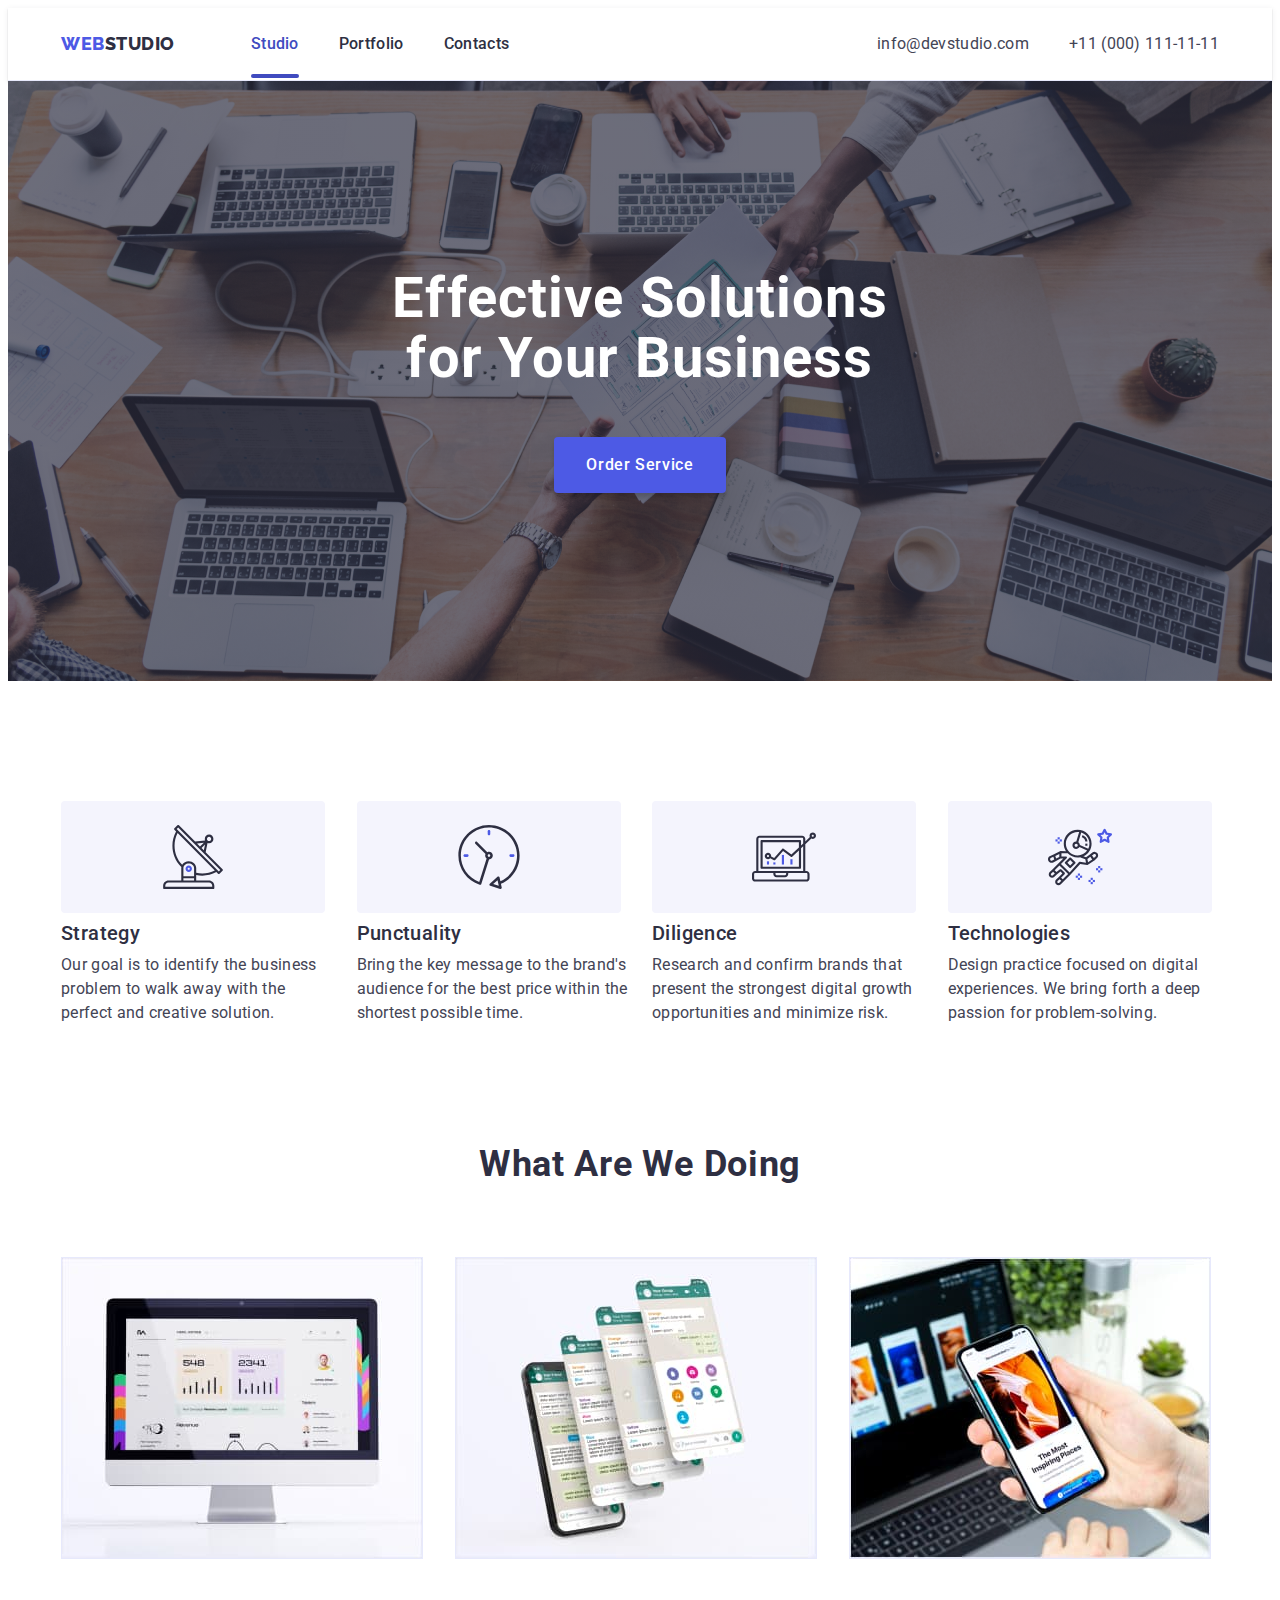
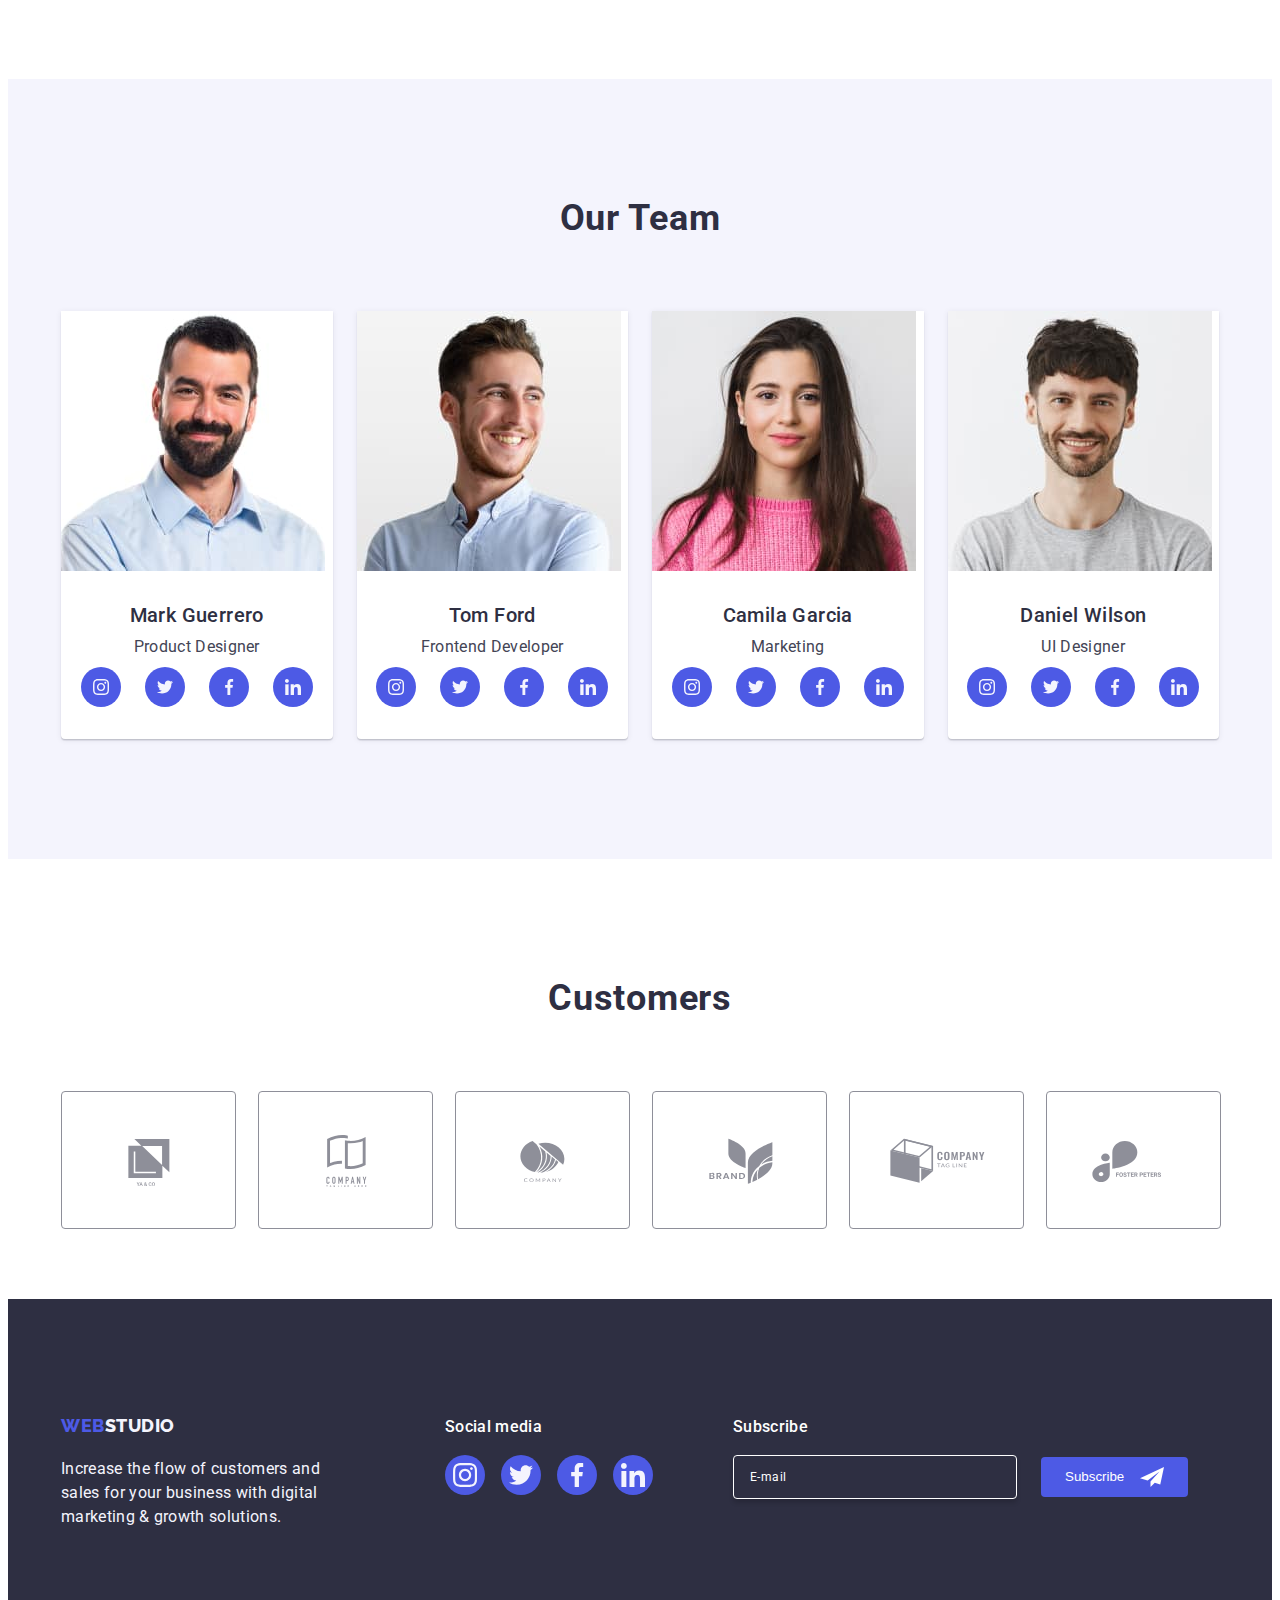
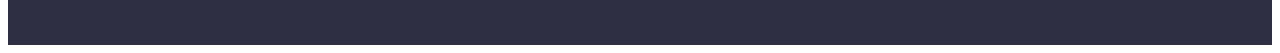
==== index.html @ 9e403530 "correct error" ====
<!DOCTYPE html>
<html lang="en">

<head>
  <meta charset="UTF-8" />
  <meta name="viewport" content="width=device-width, initial-scale=1.0" />
  <title>GOIT homework</title>
  <link rel="preconnect" href="https://fonts.googleapis.com" />
  <link rel="preconnect" href="https://fonts.gstatic.com" crossorigin />
  <link href="https://fonts.googleapis.com/css2?family=Raleway:wght@800&family=Roboto:wght@400;500;700;900&display=swap"
    rel="stylesheet" />
  <link rel="stylesheet" href="https://cdnjs.cloudflare.com/ajax/libs/modern-normalize/2.0.0/modern-normalize.min.css"
    integrity="sha512-4xo8blKMVCiXpTaLzQSLSw3KFOVPWhm/TRtuPVc4WG6kUgjH6J03IBuG7JZPkcWMxJ5huwaBpOpnwYElP/m6wg=="
    crossorigin="anonymous" referrerpolicy="no-referrer" />
  <link rel="stylesheet" href="./css/styles.css" />
</head>

<body>
  <!-- header -->

  <header class="header">
    <div class="container header-container">
      <nav class="nav">
        <a class="link logo" href="./index.html">Web<span class="logo-two">Studio</span></a>
        <ul class="list nav-list">
          <li class="nav-list-item">
            <a class="link list-position position-line color-studio" href="./index.html">Studio</a>
          </li>

          <li class="nav-list-item">
            <a class="link list-position" href="./portfolio.html">Portfolio</a>
          </li>

          <li class="nav-list-item">
            <a class="link list-position" href="">Contacts</a>
          </li>
        </ul>
      </nav>

      <!-- phone,email -->

      <address class="addr">
        <ul class="list addr-list">
          <li class="address-item">
            <a class="link address-link" href="mailto:info@devstudio.com">info@devstudio.com</a>
          </li>
          <li class="address-item">
            <a class="link address-link" href="tel:+110001111111">+11 (000) 111-11-11</a>
          </li>
        </ul>
      </address>
    </div>
  </header>

  <!-- Hero  -->

  <main>
    <section class="section-hero">
      <div class="container container-hero">
        <h1 class="hero-title">Effective Solutions for Your Business</h1>
        <button class="hero-btn" type="button" data-modal-open>Order Service</button>
      </div>
    </section>

    <!-- Effective  -->

    <section class="section-effective">
      <div class="container">
        <h2 class="visually-hidden">advantages</h2>
        <ul class="list list-effective">
          <li class="effective-item">
            <div class="icon-effective-wrap">
              <svg class="svg-section-effective" width="64" height="64">
                <use href="./images/icons.svg#icon-antenna"></use>
              </svg>
            </div>

            <h3 class="effective-list-title">Strategy</h3>
            <p class="effective-list-dscr">
              Our goal is to identify the business problem to walk away with the perfect and creative solution.
            </p>
          </li>
          <li class="effective-item">
            <div class="icon-effective-wrap">
              <svg class="svg-section-effective" width="64" height="64">
                <use href="./images/icons.svg#icon-clock"></use>
              </svg>
            </div>

            <h3 class="effective-list-title">Punctuality</h3>
            <p class="effective-list-dscr">
              Bring the key message to the brand's audience for the best price within the shortest possible time.
            </p>
          </li>
          <li class="effective-item">
            <div class="icon-effective-wrap">
              <svg class="svg-section-effective" width="64" height="64">
                <use href="./images/icons.svg#icon-diagram"></use>
              </svg>
            </div>
            <h3 class="effective-list-title">Diligence</h3>
            <p class="effective-list-dscr">
              Research and confirm brands that present the strongest digital growth opportunities and minimize risk.
            </p>
          </li>
          <li class="effective-item">
            <div class="icon-effective-wrap">
              <svg class="svg-section-effective" width="64" height="64">
                <use href="./images/icons.svg#icon-astronaut"></use>
              </svg>
            </div>
            <h3 class="effective-list-title">Technologies</h3>
            <p class="effective-list-dscr">
              Design practice focused on digital experiences. We bring forth a deep passion for problem-solving.
            </p>
          </li>
        </ul>
      </div>
    </section>

    <!-- Advantages -->

    <section class="section-advantages">
      <div class="container">
        <h2 class="advantages-title">What are we doing</h2>
        <ul class="list list-advantages">
          <li class="advantages-list-item">
            <img class="adventages-list-img" src="./images/themostinspringplaces.jpg" alt="the most inspring places"
              width="360" height="300" />
          </li>
          <li class="advantages-list-item">
            <img class="adventages-list-img" src="./images/mobile.jpg" alt="mobile version of the site" width="360"
              height="300" />
          </li>
          <li class="advantages-list-item">
            <img class="adventages-list-img" src="./images/unique-design.jpg" alt="unique design" width="360"
              height="300" />
          </li>
        </ul>
      </div>
    </section>

    <!-- Our Team -->

    <section class="section-team">

      <div class="container">
        <h2 class="team-title">Our Team</h2>
        <ul class="list list-team">
          <li class="team-list-item">
            <img class="team-list-img" src="./images/designer.jpg" alt="Mark Guerrero Product Designer" width="264"
              height="260" />

            <div class="team-name">
              <h3 class="team-list-subtitle">Mark Guerrero</h3>
              <p class="team-list-text">Product Designer</p>

              <ul class="icon-team">
                <li class="icon-link">
                  <a href="#" class="link link-svg">
                    <svg class="icon-team-svg" width="16" height="16">
                      <use href="./images/icons.svg#icon-instagram"></use>
                    </svg>
                  </a>
                </li>
                <li class="icon-link ">
                  <a href="#" class="link link-svg">
                    <svg class="icon-team-svg" width="16" height="16">
                      <use href="./images/icons.svg#icon-twitter"></use>
                    </svg>
                  </a>
                </li>
                <li class="icon-link ">
                  <a href="#" class="link link-svg">
                    <svg class="icon-team-svg" width="16" height="16">
                      <use href="./images/icons.svg#icon-facebook"></use>
                    </svg>
                  </a>
                </li>
                <li class="icon-link ">
                  <a href="#" class="link link-svg">
                    <svg class="icon-team-svg" width="16" height="16">
                      <use href="./images/icons.svg#icon-linkedin"></use>
                    </svg>
                  </a>
                </li>
              </ul>

            </div>

          </li>
          <li class="team-list-item">
            <img class="team-list-img" src="./images/deweloper.jpg" alt="Tom Ford Frontend Developer" width="264"
              height="260" />

            <div class="team-name">
              <h3 class="team-list-subtitle">Tom Ford</h3>
              <p class="team-list-text">Frontend Developer</p>
              <ul class="icon-team">
                <li class="icon-link">
                  <a href="#" class="link link-svg">
                    <svg class="icon-team-svg" width="16" height="16">
                      <use href="./images/icons.svg#icon-instagram"></use>
                    </svg>
                  </a>
                </li>
                <li class="icon-link">
                  <a href="#" class="link link-svg">
                    <svg class="icon-team-svg" width="16" height="16">
                      <use href="./images/icons.svg#icon-twitter"></use>
                    </svg>
                  </a>
                </li>
                <li class="icon-link">
                  <a href="#" class="link link-svg">
                    <svg class="icon-team-svg" width="16" height="16">
                      <use href="./images/icons.svg#icon-facebook"></use>
                    </svg>
                  </a>
                </li>
                <li class="icon-link">
                  <a href="#" class="link link-svg">
                    <svg class="icon-team-svg" width="16" height="16">
                      <use href="./images/icons.svg#icon-linkedin"></use>
                    </svg>
                  </a>
                </li>
              </ul>

            </div>
          </li>
          <li class="team-list-item">
            <img class="team-list-img" src="./images/marketing.jpg" alt="Camila Garcia Marketing" width="264"
              height="260" />
            <div class="team-name">
              <h3 class="team-list-subtitle">Camila Garcia</h3>
              <p class="team-list-text">Marketing</p>
              <ul class="icon-team">
                <li class="icon-link">
                  <a href="#" class="link link-svg">
                    <svg class="icon-team-svg" width="16" height="16">
                      <use href="./images/icons.svg#icon-instagram"></use>
                    </svg>
                  </a>
                </li>
                <li class="icon-link">
                  <a href="#" class="link link-svg">
                    <svg class="icon-team-svg" width="16" height="16">
                      <use href="./images/icons.svg#icon-twitter"></use>
                    </svg>
                  </a>
                </li>
                <li class="icon-link">
                  <a href="#" class="link link-svg">
                    <svg class="icon-team-svg" width="16" height="16">
                      <use href="./images/icons.svg#icon-facebook"></use>
                    </svg>
                  </a>
                </li>
                <li class="icon-link">
                  <a href="#" class="link link-svg">
                    <svg class="icon-team-svg" width="16" height="16">
                      <use href="./images/icons.svg#icon-linkedin"></use>
                    </svg>
                  </a>
                </li>
              </ul>

            </div>
          </li>
          <li class="team-list-item">
            <img class="team-list-img" src="./images/uidesigner.jpg" alt="Daniel Wilson UI Designer" width="264"
              height="260" />

            <div class="team-name">
              <h3 class="team-list-subtitle">Daniel Wilson</h3>
              <p class="team-list-text">UI Designer</p>
              <ul class="icon-team">
                <li class="icon-link">
                  <a href="#" class="link link-svg">
                    <svg class="icon-team-svg" width="16" height="16">
                      <use href="./images/icons.svg#icon-instagram"></use>
                    </svg>
                  </a>
                </li>
                <li class="icon-link">
                  <a href="#" class="link link-svg">
                    <svg class="icon-team-svg" width="16" height="16">
                      <use href="./images/icons.svg#icon-twitter"></use>
                    </svg>
                  </a>
                </li>
                <li class="icon-link">
                  <a href="#" class="link link-svg">
                    <svg class="icon-team-svg" width="16" height="16">
                      <use href="./images/icons.svg#icon-facebook"></use>
                    </svg>
                  </a>
                </li>
                <li class="icon-link">
                  <a href="#" class="link link-svg">
                    <svg class="icon-team-svg" width="16" height="16">
                      <use href="./images/icons.svg#icon-linkedin"></use>
                    </svg>
                  </a>
                </li>
              </ul>

            </div>
          </li>
        </ul>
      </div>
    </section>
    <section class="section-customers">
      <div class="container">
        <h2 class="name-customers">Customers</h2>
        <ul class="list customers-list">
          <li class="customers-list-item">
            <a href="" class="customers-list-link link">
              <svg class="icon-customers" width="104" height="56">
                <use href="./images/icons.svg#icon-logo"></use>
              </svg>
            </a>

          </li>
          <li class="customers-list-item">
            <a href="" class="customers-list-link link">
              <svg class="icon-customers" width="104" height="56">
                <use href="./images/icons.svg#icon-logo1"></use>
              </svg>
            </a>

          </li>
          <li class="customers-list-item">
            <a href="" class="customers-list-link link">
              <svg class="icon-customers" width="104" height="56">
                <use href="./images/icons.svg#icon-logo2"></use>
              </svg>
            </a>

          </li>
          <li class="customers-list-item">
            <a href="" class="customers-list-link link">
              <svg class="icon-customers" width="104" height="56">
                <use href="./images/icons.svg#icon-logo3"></use>
              </svg>
            </a>

          </li>
          <li class="customers-list-item">
            <a href="" class="customers-list-link link">
              <svg class="icon-customers" width="104" height="56">
                <use href="./images/icons.svg#icon-logo4"></use>
              </svg>
            </a>

          </li>
          <li class="customers-list-item">
            <a href="" class="customers-list-link link">
              <svg class="icon-customers" width="104" height="56">
                <use href="./images/icons.svg#icon-logo5"></use>
              </svg>
            </a>
          </li>
        </ul>

      </div>
    </section>
  </main>
  <!-- footer -->

  <footer class="footer">
    <div class="container footer-container">
      <div class="footer-logo-box">
        <a class="link logo" href="./index.html">Web<span class="logo-footer-two">Studio</span></a>
        <p class="footer-dscr">
          Increase the flow of customers and sales for your business with digital marketing & growth solutions.
        </p>
      </div>

      <div class="icon-box">
        <p class="footer-name-icons">Social media</p>
        <ul class="list icon-list-footer">
          <li class="icon-link-footer">
            <a href="#" class="link footer-list-link">
              <svg class="icon-team-svg" width="24" height="24">
                <use href="./images/icons.svg#icon-instagram"></use>
              </svg>
            </a>
          </li>
          <li class="icon-link-footer">
            <a href="#" class="link footer-list-link">
              <svg class="icon-team-svg" width="24" height="24">
                <use href="./images/icons.svg#icon-twitter"></use>
              </svg>
            </a>
          </li>
          <li class="icon-link-footer">
            <a href="#" class="link footer-list-link">
              <svg class="icon-team-svg" width="24" height="24">
                <use href="./images/icons.svg#icon-facebook"></use>
              </svg>
            </a>
          </li>
          <li class="icon-link-footer">
            <a href="#" class="link footer-list-link">
              <svg class="icon-team-svg" width="24" height="24">
                <use href="./images/icons.svg#icon-linkedin"></use>
              </svg>
            </a>
          </li>
        </ul>

      </div>
      <div class="box-email-footer">
        <p class="label-name">Subscribe</p>
        <form class="form-footer" name="subscribe" autocomplete="off">
            <label class="form-label-footer" for="footer-email">
              <input class="form-input-footer" type="email" name="footer-email" id="footer-email" placeholder="E-mail" />
            </label>
            <button class="btn-telegram" type="submit">Subscribe
              <svg class="icon-telegram" width="24" height="24">
                <use href="./images/icons.svg#icon-telegram"></use>
              </svg>
            </button>
        
        </form>
      </div>
    </div>
  </footer>

  <!-- Modal -->
  <div class="backdrop is-hidden" data-modal>
    <div class="modal">
      <button class="modal-btn" type="button" data-modal-close>
        <svg class="modal-btn-icon" width="8" height="8">
          <use href="./images/icons.svg#icon-close-black"></use>
        </svg>
      </button>
          <p class="modal-name">Leave your contacts and we will call you back</p>
      <form class="form-modal" name="modal">
          <label class="label-modal" for="user-name">Name</label>
          <div class="svg-box">
            <input class="form-input" type="text" name="user-name" id="user-name" required />
            <svg class="svg-name" width="18" height="18">
              <use href="./images/icons.svg#icon-person"></use>
            </svg>
          </div>

          <label class="label-modal" for="phone-number">Phone</label>
          <div class="svg-box">
            <input class="form-input" type="tel" name="phone-number" id="phone-number" required />
            <svg class="svg-name" width="18" height="24">
              <use href="./images/icons.svg#icon-phone"></use>
            </svg>
          </div>

          <label class="label-modal" for="email-addr">Email</label>
          <div class="svg-box">
            <input class="form-input" type="email" name="email-addr" id="email-addr" required />
            <svg class="svg-name" width="18" height="24">
              <use href="./images/icons.svg#icon-email"></use>
            </svg>
          </div>

          <label class="label-modal" for="comment">Comment</label>
          <textarea class="form-textarea" name="comment" rows="8" id="comment" placeholder="Text input"
            required></textarea>

          <label class="checkbox-privacy" for="checkbox-name">
            <input class="checkbox-input visually-hidden" name="checkbox-name" type="checkbox" id="checkbox-name">

            <span class="checkbox-vector">
              <svg class="svg-vector" width="10" height="8">
                <use href="./images/icons.svg#icon-vector"></use>
              </svg>
            </span>
            <span class="text-privacy">I accept the terms and conditions of the
              <a class="privacy-policy" href="" target="_blank" rel="noopene no-referrer">Privacy Policy</a>
            </span>
          </label>

          <div class="box-btn">
            <button class="btn-modal" type="submit">
              <span class="text-btn">Send</span>
            </button>
          </div>
      </form>
    </div>
  </div>

  <script src="./js/modal.js"></script>
</body>

</html>
---- css/styles.css ----
:root {
  --iris: #4d5ae5;
  --navyblue: #2e2f42;
  --navyblue-modal: #2E2F42;
  --white: #ffffff;
  --cloud: #f4f4fd;
  --cornflower: #e7e9fc;
  --slate: #434455;
  --ocean: #404bbf;
  --grey: #2E2F42B2;
  --lightslate: #8E8F99;
  --animation: 250ms cubic-bezier(0.4, 0, 0.2, 1) ;
}
.visually-hidden {
  position: absolute;
  width: 1px;
  height: 1px;
  margin: -1px;
  border: 0;
  padding: 0;
  white-space: nowrap;
  clip-path: inset(100%);
  clip: rect(0 0 0 0);
  overflow: hidden;
}
body {
  font-family: 'Roboto', sans-serif;
  color: var(--slate);
  background-color: #ffffff;
}
img {
  display: block;
  max-width: 100%;
  height: auto;
}
input {
  font-family: inherit;
}

h1,
h2,
h3,
h4,
h5,
h6 {
  margin: 0;
}
ul,
ol {
  margin: 0;
  padding-left: 0;
}
.list {
  list-style: none;
  padding: 0;
  margin: 0;
}
.link {
  text-decoration: none;
  padding-top: 24px;
  padding-bottom: 24px;
}
.container {
  width: 1158px;
  margin: 0 auto;
  padding: 0 15px;
}
/* header */
.header {
  background: var(--white);
  border-bottom: 1px solid var(--cornflower, #e7e9fc);
  box-shadow: 0px 1px 6px 0px rgba(46, 47, 66, 0.08), 0px 1px 1px 0px rgba(46, 47, 66, 0.16), 0px 2px 1px 0px rgba(46, 47, 66, 0.08);


}
.header-container {
  display: flex;
  justify-content: space-between;
}
.nav {
  display: flex;
  align-items: center;
}
.nav-list {
  display: flex;
  gap: 40px;
  align-items: center;
}
.addr-list {
  display: flex;
  gap: 40px;
}
.address-link {
  display: block;
}
.logo {
  color: var(--iris);
  font-size: 18px;
  letter-spacing: 0.03em;
  text-transform: uppercase;
  font-family: 'Raleway', sans-serif;
  font-weight: 800;
  line-height: 1.17;
  margin-right: 76px;
  }
.logo-two {
  color: var(--navyblue);
}

.list-position {
  position: relative;
  font-weight: 500;
  font-size: 16px;
  line-height: 1.5;
  letter-spacing: 0.02em;
  color: var(--navyblue);
  transition: color var(--animation);
}

.list-position:hover,
.list-position:focus 
{
  color: var(--ocean);
}
.position-line::after {
  display: block;
  position: absolute;
  bottom: -1px;
  left: 0;
  content: "";
  width: 100%;
  height: 4px;
  background-color: var(--ocean);
  border-radius: 2px;
  
}
.color-portfolio {
  color: var(--ocean);
}
.color-studio{
  color: var(--ocean);
}

/* address */
.address-link {
  font-style: normal;
  line-height: 1.5;
  letter-spacing: 0.02em;
  color: var(--slate);
  transition: color var(--animation);
}

.address-link:hover,
.address-link:focus {
  color: var(--ocean);
}
.addr {
  font-style: normal;
}

/* index.html */

/* Hero */
.section-hero {
  background: var(--navyblue);
  padding-top: 188px;
  padding-bottom: 188px;
  background-position: center;
  background-image: linear-gradient(rgba(46, 47, 66, 0.70),rgba(46, 47, 66, 0.70)), url(../images/people-office.jpg);
  background-repeat: no-repeat;
  background-size: cover;
  margin: 0 auto;  

}

.hero-title {
  color: var(--white);
  font-size: 56px;
  font-weight: 700;
  line-height: 1.07;
  text-align: center;
  letter-spacing: 0.02em;
  max-width: 496px;
  padding-bottom: 48px;
  margin: 0 auto;
}

.hero-btn {
  font-family: 'Roboto', sans-serif;
  font-weight: 500;
  font-size: 16px;
  line-height: 1.5;
  letter-spacing: 0.04em;
  color: var(--white);
  background-color: var(--iris);
  border-radius: 4px;
  box-shadow: 0px 4px 4px 0px rgba(0, 0, 0, 0.15);
  min-width: 169px;
  height: 56px;
  border: none;
  cursor: pointer;
  margin: 0 auto;
  display: block;
  padding: 16px 32px;
  transition: background-color var(--animation); 
}
.hero-btn:hover,
.hero-btn:focus {
  color: var(--white);
  background-color: var(--ocean, #404bbf);
}

/* Effective  */

.section-effective {
  padding: 120px 0;
}
.effective-list-title {
  color: var(--navyblue);
  font-family: Roboto;
  font-size: 20px;
  font-weight: 500;
  line-height: 1.2;
  letter-spacing: 0.02em;
  margin-bottom: 8px;
}
.effective-list-dscr {
  color: var(--slate);
  line-height: 1.5;
  letter-spacing: 0.02em;
  margin: 0 auto;
}
.effective-item {
  width: calc((100% - 24px * 3) / 4);
}
.list-effective {
  margin: 0 auto;
  display: flex;
  gap: 24px;
}
.icon-effective-wrap{
  display: flex;
  justify-content: center;
  align-items: center;
  border-radius: 4px;
  background: var(--cloud, #F4F4FD);
  width: 264px;
  height: 112px;
  margin-bottom: 8px;

}
/*  Advantages */
.section-advantages {
  padding-bottom: 120px;
}

.advantages-title {
  color: var(--navyblue);
  text-align: center;
  font-size: 36px;
  line-height: 1.11;
  letter-spacing: 0.02em;
  text-transform: capitalize;
  margin-bottom: 72px;
}
.list-advantages {
  display: flex;
  gap: 24px;
}
.advantages-list-item {
  width: calc((100% - 24px * 2) / 3);
}
.adventages-list-img {
  border: 1px solid var(--cornflower);
}
/* Our Team */
.section-team {
  padding-bottom: 120px;
  background: var(--cloud);
}

.team-title {
  color: var(--navyblue);
  text-align: center;
  font-size: 36px;
  line-height: 1.11;
  letter-spacing: 0.02em;
  text-transform: capitalize;
  padding-top: 120px;
  margin-bottom: 72px;
}

.list-team {
  display: flex;
  gap: 24px;
}
.team-list-item {
  width: calc((100% - 24px * 3) / 4);
  border-radius: 0px 0px 4px 4px;
  background: var(--white, #fff);
  box-shadow: 0px 2px 1px 0px rgba(46, 47, 66, 0.08),
    0px 1px 1px 0px rgba(46, 47, 66, 0.16),
    0px 1px 6px 0px rgba(46, 47, 66, 0.08);
}

.team-list-subtitle {
  color: var(--navyblue);
  font-size: 20px;
  font-weight: 500;
  line-height: 1.2;
  letter-spacing: 0.02em;
  text-align: center;
  margin-bottom: 8px;
}
.team-list-text {
  color: var(--slate);
  line-height: 1.5;
  letter-spacing: 0.02em;
  text-align: center;
  margin: 0 auto;
  margin-bottom: 8px;
  
}
.team-name {
  padding: 32px 0;
}

.icon-team {
  display: flex;
  justify-content: center;
  align-items: center;
  gap: 24px;
}

.icon-link {
  display: flex;
  justify-content: center;
  align-items: center;
  width: 40px;
  height: 40px;

}
.link-svg {
  display: flex;
  justify-content: center;
  align-items: center;
  padding: 0;
  width: 100%;
  height: 100%;
  background-color: var(--iris);
  border-radius: 50%;
  fill: var(--cloud);
  transition: background-color var(--animation);
}
.link-svg:hover,
.link-svg:focus {
  background-color: var(--ocean);
  }


/* Customers */


.section-customers {
  padding-top: 120px;
  padding-bottom: 120px;
}
.name-customers {
  margin-bottom: 72px;
  color: var(--navyblue);
  text-align: center;
  font-size: 36px;
  line-height: 1.11;
  letter-spacing: 0.02em;
  text-transform: capitalize;
}

.customers-list {
  display: flex;
  gap: 24px;
}

.customers-list-item {
  width: calc((100% - 120px) / 6);
  height: 88px;
}

.customers-list-link {
  display: flex;
  justify-content: center;
  align-items: center;
  width: 100%;
  height: 100%;
  border: 1px solid var(--lightslate);
  border-radius: 4px;
  color: var(--lightslate);
  transition: border-color var(--animation),
    color var(--animation);

}
.customers-list-link:hover,
.customers-list-link:focus {
  color: var(--ocean);
  border-color: var(--ocean);
}
.icon-customers {
  fill: currentColor;
}




/* PORTFOLIO */




/* buttons  */
.list-btn {
  display: flex;
  justify-content: center;
  gap: 24px;
  padding-top: 96px;
  margin-bottom: 72px;
}

.section-btn {
  margin: 0 auto;
  padding-top: 96px;
  padding-bottom: 120px;
}

.button-name {
  color: var(--iris);
  text-align: center;
  font-family: 'Roboto', sans-serif;
  font-size: 16px;
  font-style: normal;
  font-weight: 500;
  line-height: 1.5;
  letter-spacing: 0.04em;
  background-color: var(--cloud);
  cursor: pointer;
  padding: 12px 24px;
  border-radius: 4px;
  border: 1px solid #e7e9fc;
  background: var(--cloud, #f4f4fd);
  transition: color var(--animation),
    background-color var(--animation),
    border-color var(--animation),
    box-shadow var(--animation);
  }
.button-name:hover,
.button-name:focus {
  box-shadow:0px 3px 1px rgba(0, 0, 0, 0.1), 0px 2px 1px rgba(0, 0, 0, 0.08), 0px 2px 2px rgba(0, 0, 0, 0.12);
  color: var(--white);
  background-color: var(--ocean);
}
/* project  */

.list-project {
  display: flex;
  flex-wrap: wrap;
  gap: 48px 24px;
  padding-bottom: 120px;
  
}
.project-list-item {
  width: calc((100% - 24px * 2) / 3);
  margin: 0 auto;
  }

.project-list-img {
  display: block;
  padding: 0;
  transition: box-shadow var(--animation);
  
}
.project-list-img:hover,
.project-list-img:focus {
  box-shadow: 0px 1px 6px rgba(46, 47, 66, 0.08), 0px 1px 1px rgba(46, 47, 66, 0.16), 0px 2px 1px rgba(46, 47, 66, 0.08);
}
.project-text {
  border: 1px solid var(--cornflower, #e7e9fc);
  border-top: none;
  background: var(--white, #fff);
  padding: 32px 16px;
  
}

.project-list-text {
  color: var(--navyblue);
  font-size: 20px;
  font-style: normal;
  font-weight: 500;
  line-height: 1.2;
  letter-spacing: 0.02em;
  margin-bottom: 8px;
}
.project-list-dscr {
  color: var(--slate);
  font-style: normal;
  line-height: 1.5;
  font-size: 16px;
  letter-spacing: 0.02em;
  margin: 0 auto;
}
/* overlay */
.project-box {
  display: block;
  position: relative;
  overflow: hidden;
  

}
.overlay {
  line-height: 1.5;
  letter-spacing: 0.02em;
  position: absolute;
  top: 0;
  left: 0;
  color: var(--cloud);
  background-color: var(--iris);
  width: 100%;
  height: 100%;
  padding: 40px 32px;
  transform: translateY(100%);
  transition: transform var(--animation);
  margin: 0 auto;
  
}
  
.project-list-img:hover .overlay,
.project-list-img:focus .overlay
{
    transform: translateY(0%);
}
.overlay-text {
  line-height: 1.5; 
  letter-spacing: 0.02em;
  width: 296px;
}



/* Footer */


.footer {
  background-color: var(--navyblue);
  padding: 100px 0;
}

.logo {
  color: var(--iris);
  font-family: 'Raleway', sans-serif;
  font-size: 18px;
  font-style: normal;
  font-weight: 800;
  line-height: 1.17;
  letter-spacing: 0.03em;
  text-transform: uppercase;
  display: inline-block;
  padding: 0;
}

.logo-footer-two {
  color: var(--cloud);
  font-size: 18px;
  line-height: 1.7;  

}

.footer-dscr {
  color: var(--cloud);
  line-height: 1.5;
  letter-spacing: 0.02em;
  max-width: 264px;
}
.footer-logo-box {
  display: flex;
  flex-direction: column;
  padding: 0;
  column-gap: 8px;
  margin-right: 120px;
}
.footer-container {
  display: flex;
  align-items: baseline;
  
}
.icon-list-footer {
  display: flex;
  gap: 16px;
  margin: 0 auto;

}
.icon-link-footer{
  width: 40px;
  height: 40px;
}
.footer-list-link {
  display: flex;
  justify-content: center;
  align-items: center;
  padding: 0;
  width: 100%;
  height: 100%;
  fill: var(--cloud);
  background-color: var(--iris);
  border-radius: 50%;
  transition: background-color var(--animation);
}
.footer-list-link:hover,
.footer-list-link:focus {
  background-color: #31D0AA;
}

.footer-name-icons {
  color: var(--white);
  font-weight: 500;
  line-height: 1.5;
  letter-spacing: 0.02em;
  margin: 0 auto;
  margin-bottom: 16px;
}
/* Form footer */
.form-footer {
  display: flex;
  justify-content: center;
  align-items: center;
  gap: 24px;  
  margin-left: 80px;
}
.label-name {
 color: var(--white, #FFF); 
 font-weight: 500;
 line-height: 1.5;
 letter-spacing: 0.02em;
 margin-left: 80px;
 margin-bottom: 16px;
}


.form-input-footer {
  padding-left: 16px;
  width: 264px;
  height: 40px;
  outline: none;
  font-size: 12px;
  font-weight: 400;
  line-height: 1.5;
  letter-spacing: 0.04em;
  color: var(--white);
  border-radius: 4px;
  border: 1px solid var(--white, #FFF);
  box-shadow: 0px 4px 4px 0px rgba(0, 0, 0, 0.15);
  background-color: transparent;
  transition: box-shadow var(--animation);
}
.form-input-footer:hover,
.form-input-footer:focus {
  transform: box-shadow;
}

input::placeholder {
  color: var(--white,);
  font-size: 12px;
  font-weight: 400;
  line-height: 1.5;
  letter-spacing: 0.04em;
}

.btn-telegram {
  display: flex;
  justify-content: center;
  align-items: center;
  padding: 8px 24px;
  border-radius: 4px;
  background: var(--iris, #4D5AE5);
  border: inherit;
  color: var(--white);
  cursor: pointer;
}
.icon-telegram {
    fill: var(--white);
    margin-left: 16px;
}


/* modal */

.is-hidden {
  visibility: hidden;
  opacity: 0;
  pointer-events: none;

} 
.backdrop {
  position: fixed;
  top: 0;
  left: 0;
  width: 100%;
  height: 100%;
  background-color: rgba(46, 47, 66, 0.4);
  transition: opacity var(--animation), visibility var(--animation);
}
.modal {
  position: absolute;
  top: 50%;
  left: 50%;
  transform: translateX(-50%) translateY(-50%);
  width: 408px;
  min-height: 584px;
  border-radius: 4px;
  background: var(--dairy, #FCFCFC);
  box-shadow: 0px 2px 1px 0px rgba(0, 0, 0, 0.20), 0px 1px 3px 0px rgba(0, 0, 0, 0.12), 0px 1px 1px 0px rgba(0, 0, 0, 0.14);
  transition: transform var(--animation);
  padding: 72px 24px 24px 24px; 

}
 .modal-btn {
  display: flex;
  justify-content: center;
  align-items: center;
  padding: 0;
  position: absolute;
  top: 24px;
  right: 24px;
  width: 24px;
  height: 24px;
  background-color: var(--cornflower);
  border: 1px solid rgba(0, 0, 0, 0.1);
  border-radius: 50%;
  cursor: pointer;
  transition: background-color var(--animation), border var(--animation); 
}
.modal-btn:hover,
.modal-btn:focus {
  background-color: var(--ocean);
  border: none;
  fill: #ffffff;
}

.modal-btn-icon {
  display: flex;
  justify-content: center;
  align-items: center;
  fill: black;
  transition: fill var(--animation);
} 
.modal-btn:hover .modal-btn-icon,
.modal-btn:focus .modal-btn-icon
 {
  fill: #ffffff;
}

/* Modal form */



.modal-name {
  color: var(--navyblue, #2E2F42);
  text-align: center;
  font-weight: 500;
  line-height: 1.5;
  letter-spacing: 0.02em;
  margin: 0 auto;
  margin-bottom: 16px;
}

.label-modal {
  color: var(--lightslate, #8E8F99);
  font-size: 12px;
  font-weight: 400;
  line-height: 1.17;
  letter-spacing: 0.04em;
}

.svg-box {
  position: relative;
  margin-bottom: 8px;

}

.form-input {
  width: 100%;
  padding: 11px 38px;
  border-radius: 4px;
  outline: none;
  border: 1px solid var(--navyblue-modal, rgba(46, 47, 66, 0.40)); 
  transition: border-color var(--animation);
}
.svg-name {
  position: absolute;
  top: 50%;
  left: 16px;
  transform: translateY(-50%);  
  pointer-events: none;
  transition: fill var(--animation);
  fill: #2E2F42;
}
.form-input:focus + .svg-name {
  fill: var(--iris);
}
.form-input:focus,
.form-textarea:focus {
  border-color: var(--iris);
}
  .form-textarea {
  width: 360px;
  height: 120px;
  margin-bottom: 16px;
  padding-left: 16px;
  color: var(--navyblue-modal, rgba(46, 47, 66, 0.40));
  font-size: 12px;
  line-height: 1.7;
  letter-spacing: 0.04em;
  resize: none;
  border-radius: 4px;
  outline: none;
  border: 1px solid var(--navyblue-modal, rgba(46, 47, 66, 0.40));
  transition: border-color var(--animation);
}


/* Checkbox */


.checkbox-privacy {
  
}

.checkbox-input {}

.checkbox-vector {
  display: inline-flex;
  align-items: center;
  justify-content: center;
  width: 16px;
  height: 16px;
  fill: transparent;
  border: 1px solid var(--navyblue-modal, rgba(46, 47, 66, 0.40));
  border-radius: 2px;
  margin-right: 8px;
  margin-bottom: 24px;
  transition: border-color var(--animation);
  cursor: pointer;
}
input[type="checkbox"]:checked + .checkbox-vector {
  fill: white;
  background-color: var(--ocean);
  border-color: var(--ocean);
}
.svg-vector {}

.text-privacy {
  color: var(--lightslate, #8E8F99);
  font-size: 16px;
  font-size: 12px;
  line-height: 1.17;
  letter-spacing: 0.03em;
    
}
.privacy-policy {
  color: var(--iris, #4D5AE5);
  font-size: 12px;
  line-height: 1.3;
  letter-spacing: 0.04em;
  text-decoration-line: underline;
}

/* Form button */

.box-btn {
  display: flex;
  justify-content: center;
  padding-bottom: 24px;  
}
.btn-modal {
  padding: 16px 32px;
  border-radius: 4px;
  border: transparent;
  background: var(--iris, #4D5AE5);
  box-shadow: 0px 4px 4px 0px rgba(0, 0, 0, 0.15);
  transition: border-color var(--animation);
  cursor: pointer;


}
.text-btn {
  display: block;
  width: 105px;
  color: var(--white, #FFF);
  text-align: center;
  font-size: 16px;
  font-weight: 500;
  line-height: 1.5;
  letter-spacing: 0.04em;
}
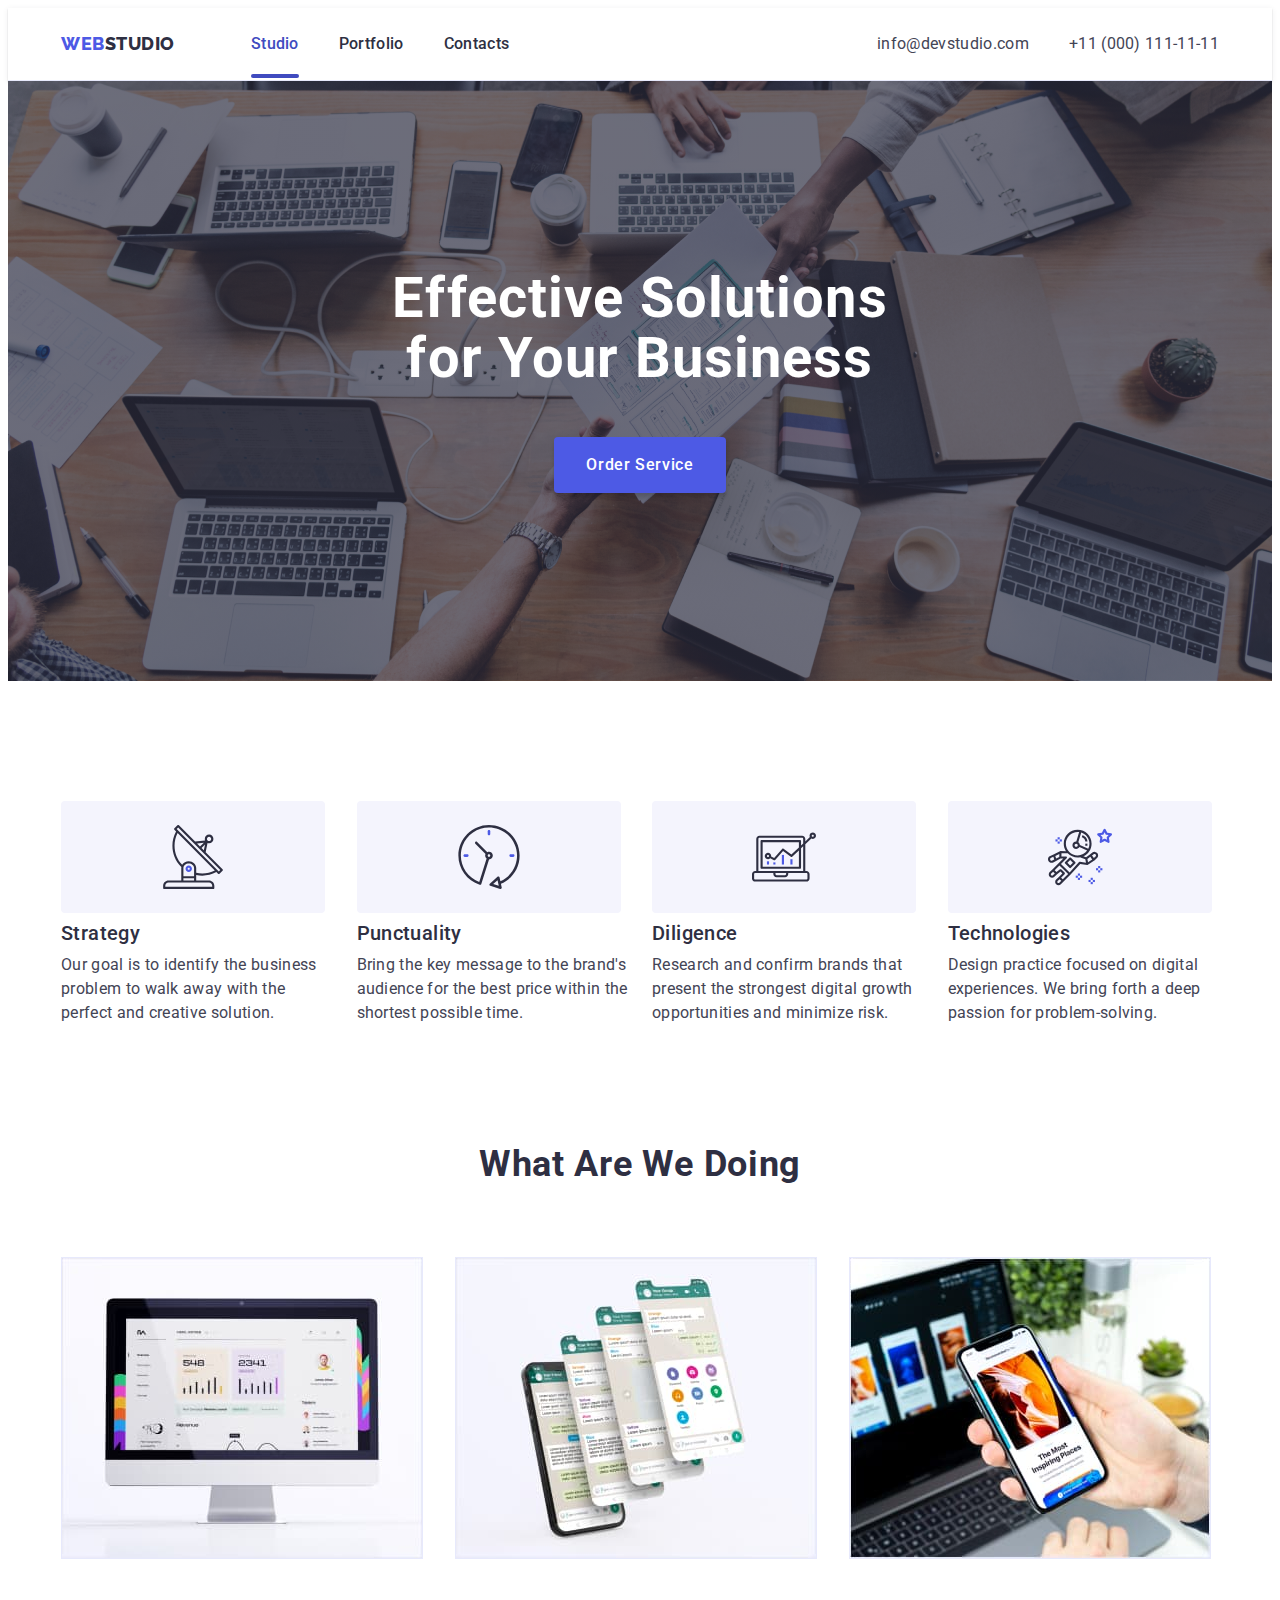
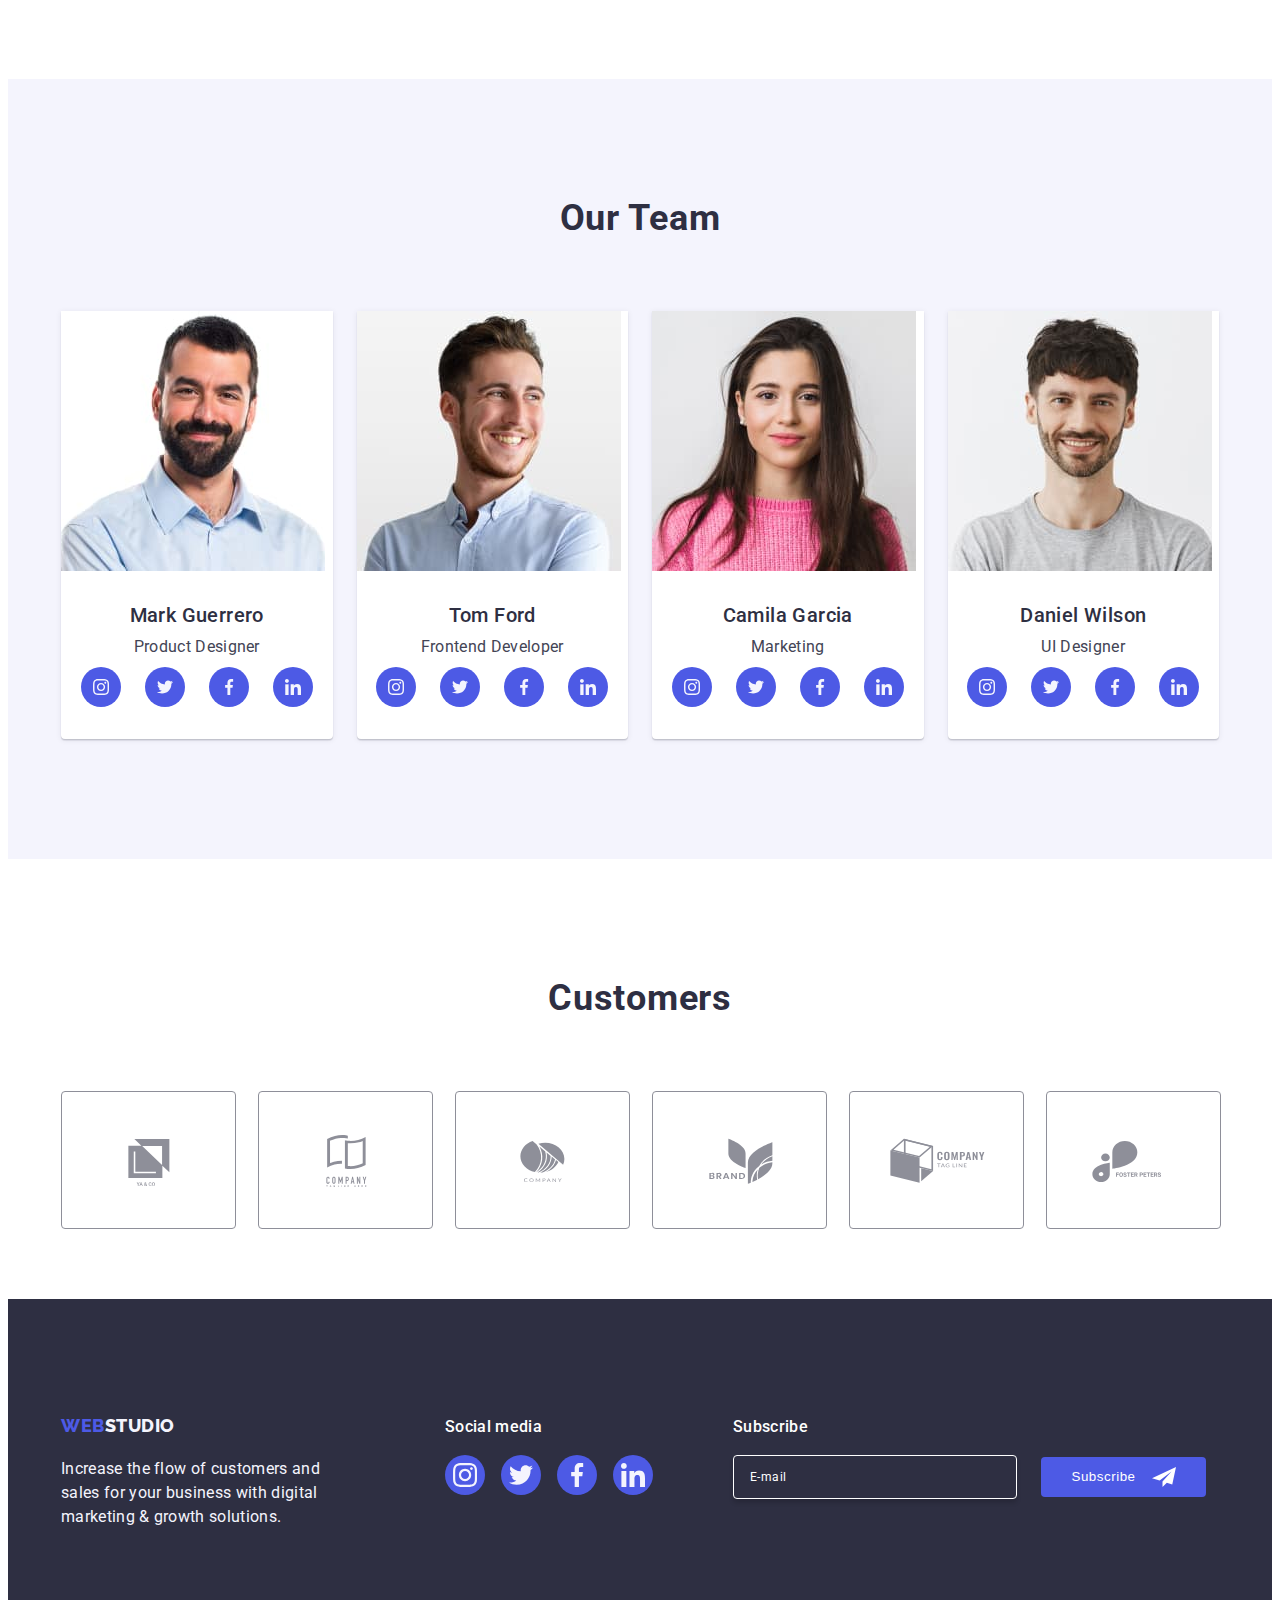
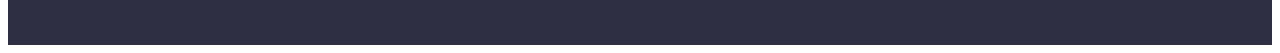
==== commit ebaa58e6: "correct errors 2" ====
--- a/index.html
+++ b/index.html
@@ -439,51 +439,48 @@
       </button>
           <p class="modal-name">Leave your contacts and we will call you back</p>
       <form class="form-modal" name="modal">
-          <label class="label-modal" for="user-name">Name</label>
-          <div class="svg-box">
-            <input class="form-input" type="text" name="user-name" id="user-name" required />
-            <svg class="svg-name" width="18" height="18">
-              <use href="./images/icons.svg#icon-person"></use>
-            </svg>
-          </div>
-
-          <label class="label-modal" for="phone-number">Phone</label>
-          <div class="svg-box">
-            <input class="form-input" type="tel" name="phone-number" id="phone-number" required />
-            <svg class="svg-name" width="18" height="24">
-              <use href="./images/icons.svg#icon-phone"></use>
-            </svg>
-          </div>
-
-          <label class="label-modal" for="email-addr">Email</label>
-          <div class="svg-box">
-            <input class="form-input" type="email" name="email-addr" id="email-addr" required />
-            <svg class="svg-name" width="18" height="24">
-              <use href="./images/icons.svg#icon-email"></use>
-            </svg>
-          </div>
-
-          <label class="label-modal" for="comment">Comment</label>
-          <textarea class="form-textarea" name="comment" rows="8" id="comment" placeholder="Text input"
-            required></textarea>
-
-          <label class="checkbox-privacy" for="checkbox-name">
-            <input class="checkbox-input visually-hidden" name="checkbox-name" type="checkbox" id="checkbox-name">
-
-            <span class="checkbox-vector">
-              <svg class="svg-vector" width="10" height="8">
-                <use href="./images/icons.svg#icon-vector"></use>
-              </svg>
-            </span>
-            <span class="text-privacy">I accept the terms and conditions of the
-              <a class="privacy-policy" href="" target="_blank" rel="noopene no-referrer">Privacy Policy</a>
-            </span>
-          </label>
-
-          <div class="box-btn">
-            <button class="btn-modal" type="submit">
-              <span class="text-btn">Send</span>
-            </button>
+
+          <div class="form-box">
+            <label class="label-modal" for="user-name">Name</label>
+            <div class="svg-box">
+              <input class="form-input" type="text" name="user-name" id="user-name" required />
+              <svg class="svg-name" width="18" height="18">
+                <use href="./images/icons.svg#icon-person"></use>
+              </svg>
+            </div>
+            <label class="label-modal" for="phone-number">Phone</label>
+            <div class="svg-box">
+              <input class="form-input" type="tel" name="phone-number" id="phone-number" required />
+              <svg class="svg-name" width="18" height="24">
+                <use href="./images/icons.svg#icon-phone"></use>
+              </svg>
+            </div>
+            <label class="label-modal" for="email-addr">Email</label>
+            <div class="svg-box">
+              <input class="form-input" type="email" name="email-addr" id="email-addr" required />
+              <svg class="svg-name" width="18" height="24">
+                <use href="./images/icons.svg#icon-email"></use>
+              </svg>
+            </div>
+            <label class="label-modal" for="comment">Comment</label>
+            <textarea class="form-textarea" name="comment" rows="8" id="comment" placeholder="Text input"
+              required></textarea>
+            <label class="checkbox-privacy" for="checkbox-name">
+              <input class="checkbox-input visually-hidden" name="checkbox-name" type="checkbox" id="checkbox-name">
+              <span class="checkbox-vector">
+                <svg class="svg-vector" width="10" height="8">
+                  <use href="./images/icons.svg#icon-vector"></use>
+                </svg>
+              </span>
+              <span class="text-privacy">I accept the terms and conditions of the
+                <a class="privacy-policy" href="" target="_blank" rel="noopene no-referrer">Privacy Policy</a>
+              </span>
+            </label>
+            <div class="box-btn">
+              <button class="btn-modal" type="submit">
+                <span class="text-btn">Send</span>
+              </button>
+            </div>
           </div>
       </form>
     </div>
--- a/css/styles.css
+++ b/css/styles.css
@@ -674,9 +674,13 @@
 .btn-telegram {
   display: flex;
   justify-content: center;
+  min-width: 165px;
   align-items: center;
   padding: 8px 24px;
   border-radius: 4px;
+  font-weight: 500;
+  line-height: 1.5;
+  letter-spacing: 0.04em;
   background: var(--iris, #4D5AE5);
   border: inherit;
   color: var(--white);
@@ -769,6 +773,10 @@
   margin-bottom: 16px;
 }
 
+.form-box {
+  margin-bottom: 8px;
+}
+
 .label-modal {
   color: var(--lightslate, #8E8F99);
   font-size: 12px;
@@ -779,7 +787,6 @@
 
 .svg-box {
   position: relative;
-  margin-bottom: 8px;
 
 }
 
